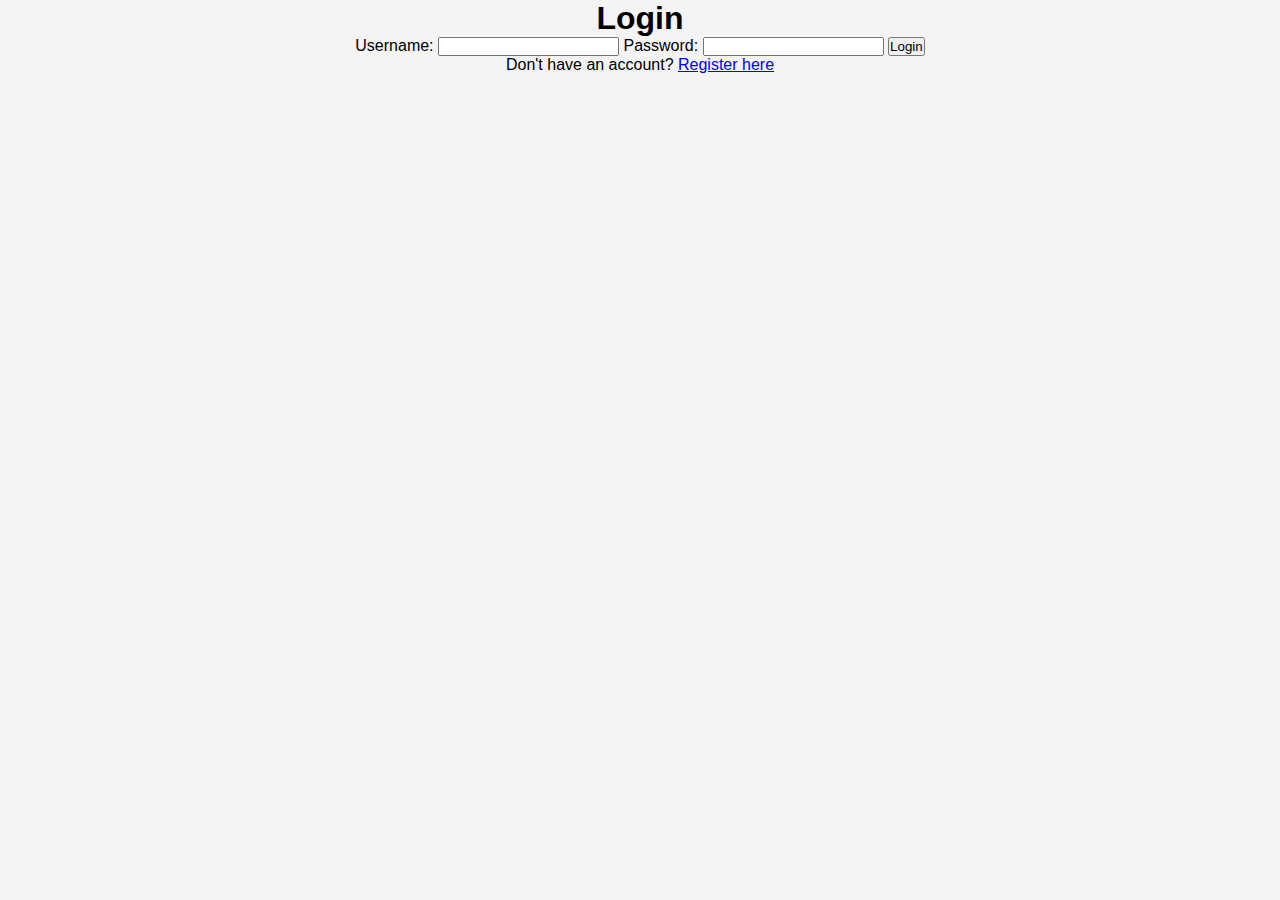
==== public/index.html @ 2b6a7617 "Add files via upload" ====
<!DOCTYPE html>
<html lang="en">
<head>
  <meta charset="UTF-8">
  <meta name="viewport" content="width=device-width, initial-scale=1.0">
  <title>Live Poll Game</title>
  <link rel="stylesheet" href="style.css">
</head>
<body>
  <h1>Welcome to the Quiz Game</h1>
  <div id="timer"></div> <!-- Timer display for game countdown -->

  <!-- Game Code -->
  <div id="game-container" style="display: none;">
    <h1>Live Poll Game</h1>
    <div id="question">Question will appear here...</div>
    <div id="timer">Time left: 5</div>
    <div id="options"></div>

    <div id="popup" class="popup hidden">
      <span id="popup-message"></span>
    </div>
  </div>

  <script src="script.js"></script>
  <script>
    // Check if the user is logged in
    const username = localStorage.getItem('username');
    if (!username) {
      alert('Please login first');
      window.location.href = 'login.html';
    } else {
      document.getElementById('game-container').style.display = 'block'; // Show game container
    }
  </script>
</body>
</html>
---- public/style.css ----
* {
  margin: 0;
  padding: 0;
  box-sizing: border-box;
}

html, body {
  height: 100%;
  width: 100%;
}

body {
  font-family: Arial, sans-serif;
  text-align: center;
  background-color: #f4f4f4;
}

#game {
  max-width: 600px;
  margin: 0 auto;
  padding: 20px;
  background-color: white;
  border-radius: 10px;
  box-shadow: 0 0 10px rgba(0, 0, 0, 0.1);
}

#question {
  font-size: 24px;
  margin-bottom: 10px;
}

#options button {
  display: block;
  width: 100%;
  margin: 5px 0;
  padding: 10px;
  font-size: 18px;
  cursor: pointer;
}

/* You can add styles for correct and wrong answers if needed */
.correct {
  background-color: green; /* Green for correct answer */
}

.wrong {
  background-color: red; /* Red for wrong answer */
}
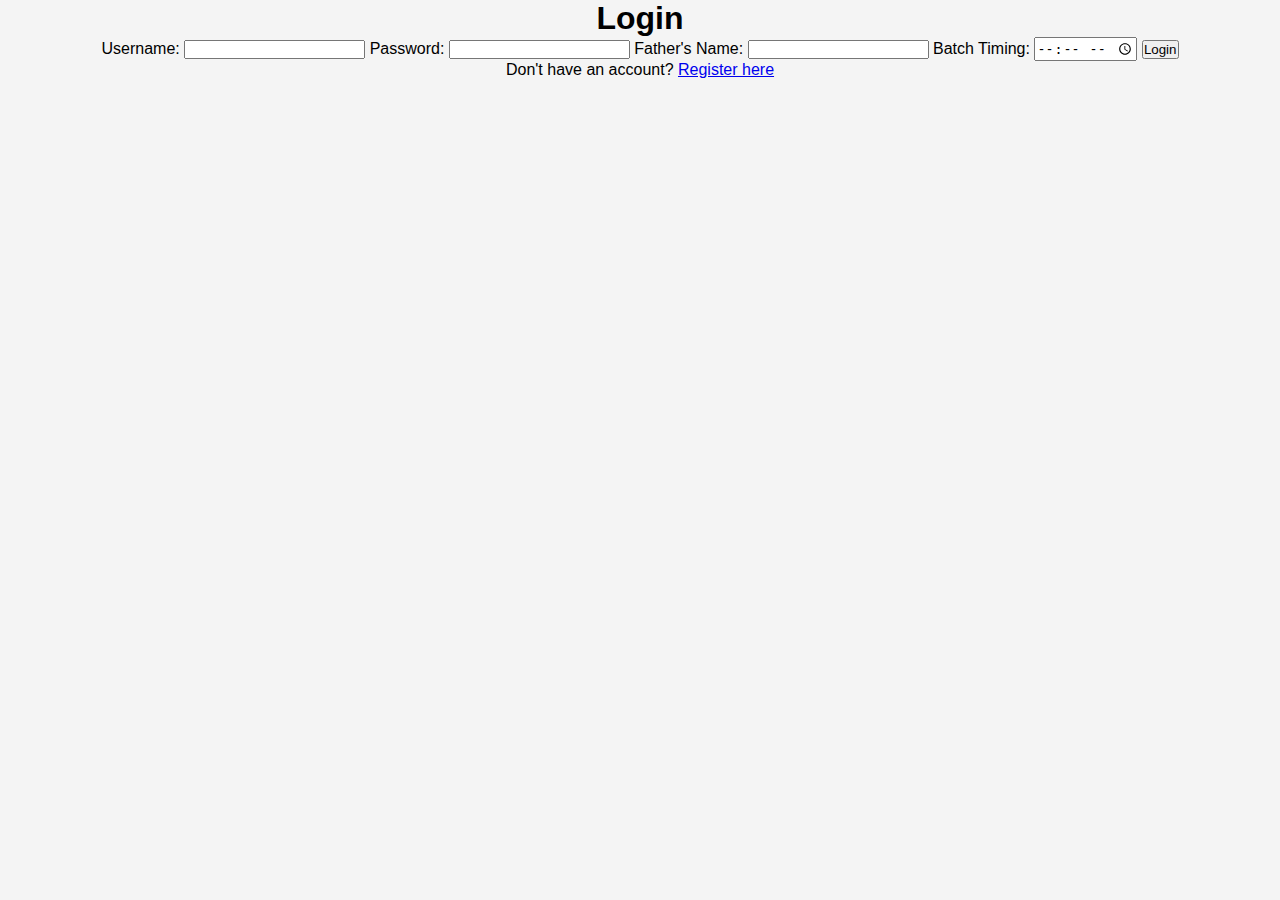
==== commit 76b09200: "Add files via upload" ====
--- a/public/index.html
+++ b/public/index.html
@@ -14,7 +14,7 @@
   <div id="game-container" style="display: none;">
     <h1>Live Poll Game</h1>
     <div id="question">Question will appear here...</div>
-    <div id="timer">Time left: 5</div>
+    <!-- <div id="timer">Time left: 5</div> -->
     <div id="options"></div>
 
     <div id="popup" class="popup hidden">
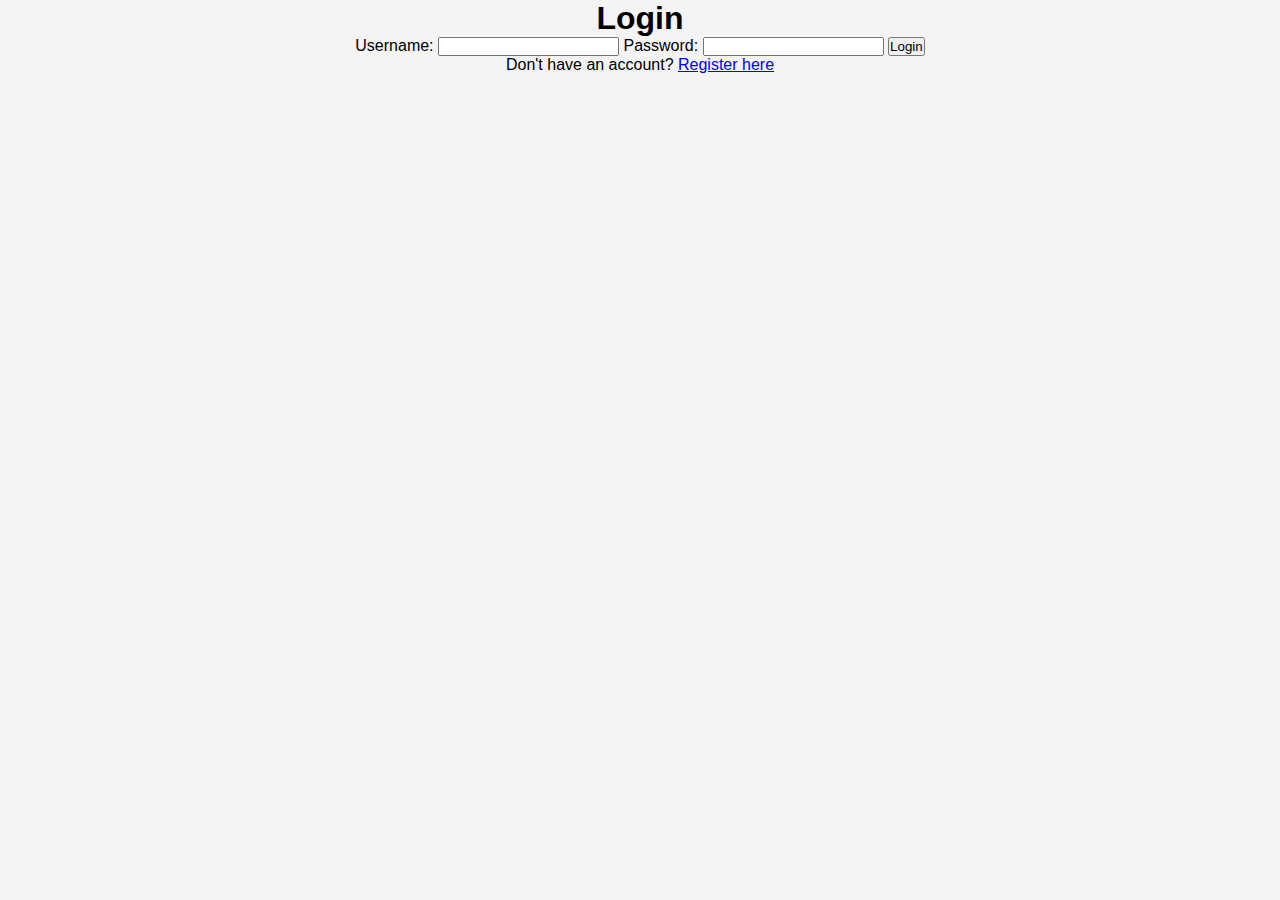
==== commit 5c2bf68b: "Add files via upload" ====
--- a/public/index.html
+++ b/public/index.html
@@ -14,7 +14,7 @@
   <div id="game-container" style="display: none;">
     <h1>Live Poll Game</h1>
     <div id="question">Question will appear here...</div>
-    <!-- <div id="timer">Time left: 5</div> -->
+    <!--<div id="timer">Time left: 5</div>-->
     <div id="options"></div>
 
     <div id="popup" class="popup hidden">
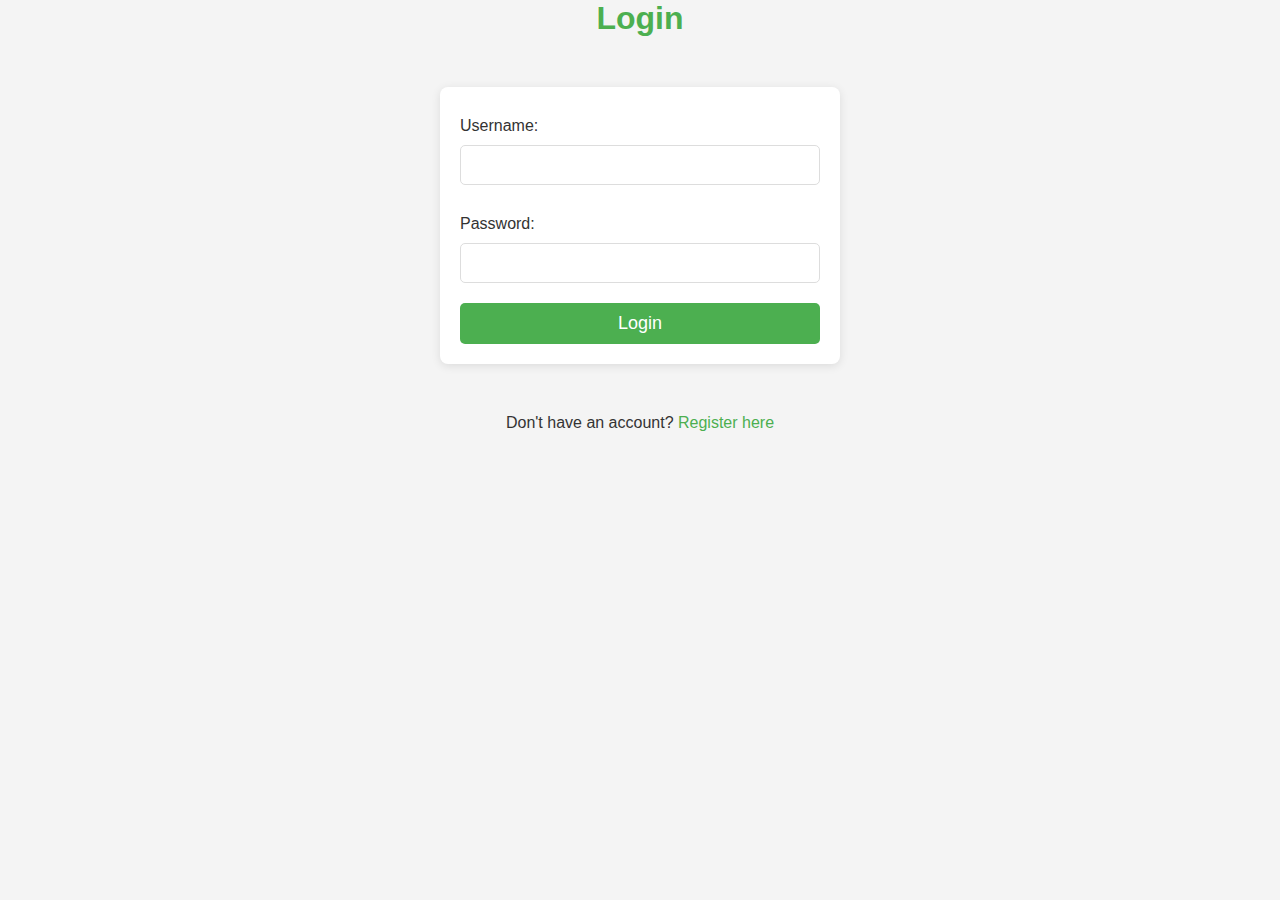
==== commit 91935a1b: "Add files via upload" ====
--- a/public/index.html
+++ b/public/index.html
@@ -14,7 +14,7 @@
   <div id="game-container" style="display: none;">
     <h1>Live Poll Game</h1>
     <div id="question">Question will appear here...</div>
-    <!--<div id="timer">Time left: 5</div>-->
+    <!-- <div id="timer">Time left: 5</div> -->
     <div id="options"></div>
 
     <div id="popup" class="popup hidden">
--- a/public/style.css
+++ b/public/style.css
@@ -10,32 +10,56 @@
 }
 
 body {
-  font-family: Arial, sans-serif;
-  text-align: center;
-  background-color: #f4f4f4;
+    font-family: 'Arial', sans-serif;
+    background-color: #f4f4f4;
+    color: #333;
+    margin: 0;
+    padding: 0;
 }
 
-#game {
-  max-width: 600px;
-  margin: 0 auto;
-  padding: 20px;
-  background-color: white;
-  border-radius: 10px;
-  box-shadow: 0 0 10px rgba(0, 0, 0, 0.1);
+#game-container {
+  max-width: 600px; /* Max width for the game container */
+  margin: 50px auto; /* Centering the container */
+  padding: 20px; /* Padding inside the container */
+  background-color: #fff; /* Background color */
+  border-radius: 8px; /* Rounded corners */
+  box-shadow: 0 2px 10px rgba(0, 0, 0, 0.2); /* Shadow for depth */
+}
+#game-container {
+  max-width: 600px; /* Max width for the game container */
+  margin: 50px auto; /* Centering the container */
+  padding: 20px; /* Padding inside the container */
+  background-color: #fff; /* Background color */
+  border-radius: 8px; /* Rounded corners */
+  box-shadow: 0 2px 10px rgba(0, 0, 0, 0.2); /* Shadow for depth */
+}
+
+#timer {
+  font-size: 24px; /* Font size for the timer */
+  text-align: center; /* Centering the timer text */
+  margin-bottom: 20px; /* Space below the timer */
+  color: #4CAF50; /* Timer color */
 }
 
 #question {
-  font-size: 24px;
-  margin-bottom: 10px;
+  font-size: 20px;
+  margin-bottom: 20px;
 }
 
 #options button {
-  display: block;
-  width: 100%;
-  margin: 5px 0;
-  padding: 10px;
-  font-size: 18px;
-  cursor: pointer;
+  width: 100%; /* Full width for option buttons */
+  padding: 15px; /* Padding inside buttons */
+  margin: 10px 0; /* Space between buttons */
+  border: none; /* Removing border */
+  border-radius: 5px; /* Rounded corners */
+  background-color: #f1f1f1; /* Background color for buttons */
+  font-size: 18px; /* Font size for buttons */
+  cursor: pointer; /* Pointer cursor on hover */
+  transition: background-color 0.3s; /* Transition effect */
+}
+
+#options button:hover {
+  background-color: #e0e0e0; /* Darker shade on hover */
 }
 
 /* You can add styles for correct and wrong answers if needed */
@@ -46,3 +70,103 @@
 .wrong {
   background-color: red; /* Red for wrong answer */
 }
+
+form {
+  max-width: 400px;
+  margin: 50px auto;
+  padding: 20px;
+  background-color: #fff;
+  border-radius: 8px;
+  box-shadow: 0 2px 10px rgba(0, 0, 0, 0.1);
+}
+
+h1 {
+  text-align: center;
+  color: #4CAF50;
+}
+
+/* Form Labels */
+label {
+  margin: 10px 0 5px;
+  display: block;
+}
+
+/* Form Inputs */
+input[type="text"],
+input[type="password"] {
+  width: 100%;
+  padding: 10px;
+  margin: 5px 0 20px;
+  border: 1px solid #ddd;
+  border-radius: 5px;
+  font-size: 16px;
+}
+
+/* Button Styles */
+button {
+  width: 100%;
+  padding: 10px;
+  background-color: #4CAF50;
+  color: white;
+  border: none;
+  border-radius: 5px;
+  font-size: 18px;
+  cursor: pointer;
+  transition: background-color 0.3s;
+}
+
+button:hover {
+  background-color: #45a049;
+}
+
+/* Link Styles */
+p {
+  text-align: center;
+}
+
+a {
+  color: #4CAF50;
+  text-decoration: none;
+}
+
+a:hover {
+  text-decoration: underline;
+}
+
+/* Responsive Styles */
+@media (max-width: 600px) {
+  form {
+      margin: 20px;
+      padding: 15px;
+  }
+
+  h1 {
+      font-size: 24px;
+  }
+
+  input[type="text"],
+  input[type="password"] {
+      font-size: 14px;
+  }
+
+  button {
+      font-size: 16px;
+  }
+}
+
+#game-container {
+  margin: 20px; /* Adjust margin for small screens */
+  padding: 15px; /* Adjust padding */
+}
+
+#timer {
+  font-size: 20px; /* Smaller font for timer */
+}
+
+#question {
+  font-size: 18px; /* Smaller font for question */
+}
+
+#options button {
+  font-size: 16px; /* Smaller font for buttons */
+}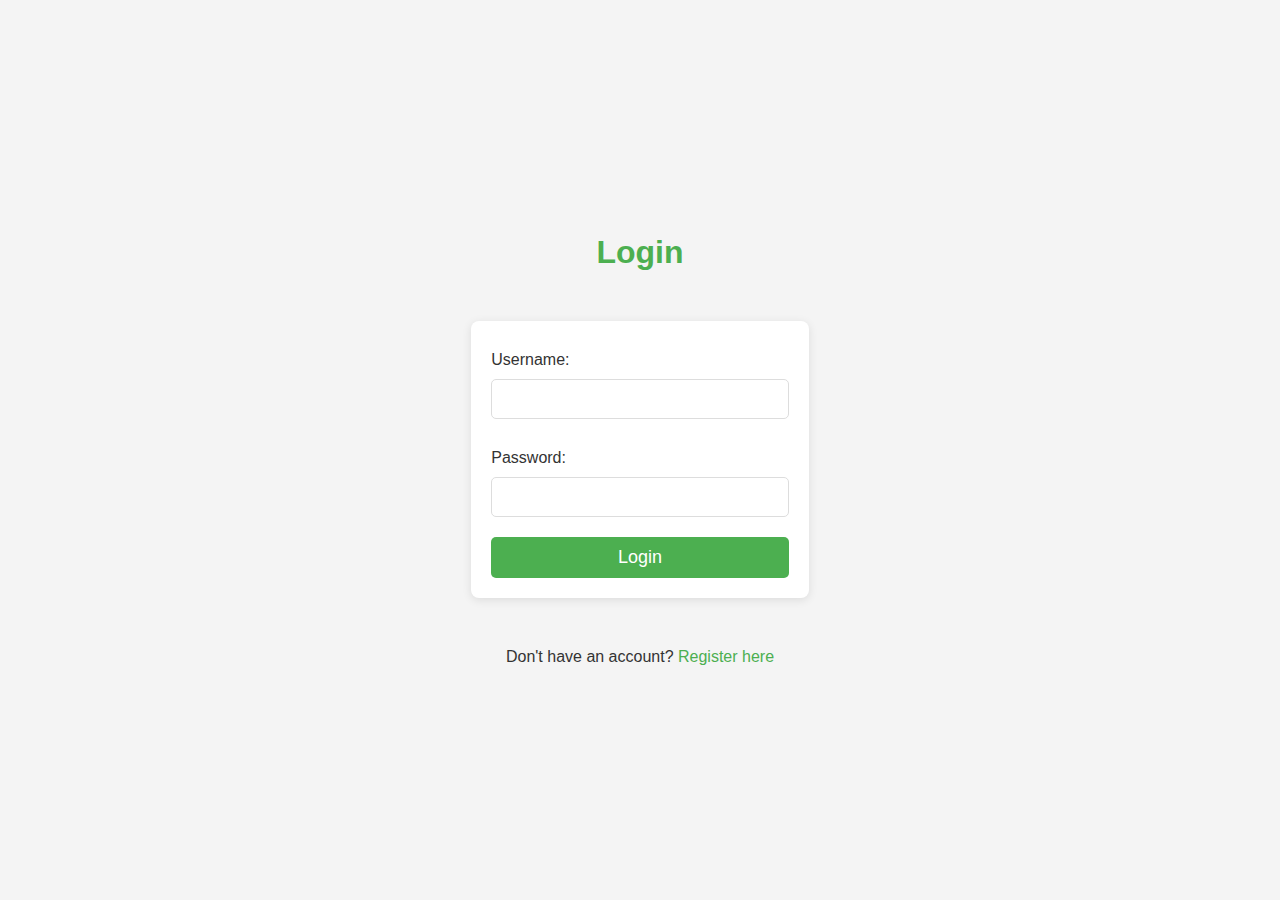
==== commit 2fd90e37: "Add files via upload" ====
--- a/public/index.html
+++ b/public/index.html
@@ -3,8 +3,9 @@
 <head>
   <meta charset="UTF-8">
   <meta name="viewport" content="width=device-width, initial-scale=1.0">
-  <title>Live Poll Game</title>
+  <title>Kodvidya Academy Of Computer Technology</title>
   <link rel="stylesheet" href="style.css">
+  <link rel="shortcut icon" href="img.jpeg" type="image/x-icon">
 </head>
 <body>
   <h1>Welcome to the Quiz Game</h1>
@@ -12,7 +13,7 @@
 
   <!-- Game Code -->
   <div id="game-container" style="display: none;">
-    <h1>Live Poll Game</h1>
+    <h1>The Question Is...</h1>
     <div id="question">Question will appear here...</div>
     <!-- <div id="timer">Time left: 5</div> -->
     <div id="options"></div>
--- a/public/style.css
+++ b/public/style.css
@@ -15,6 +15,10 @@
     color: #333;
     margin: 0;
     padding: 0;
+    display: flex;
+    flex-direction: column;
+    justify-content: center;
+    align-items: center;
 }
 
 #game-container {
@@ -25,14 +29,7 @@
   border-radius: 8px; /* Rounded corners */
   box-shadow: 0 2px 10px rgba(0, 0, 0, 0.2); /* Shadow for depth */
 }
-#game-container {
-  max-width: 600px; /* Max width for the game container */
-  margin: 50px auto; /* Centering the container */
-  padding: 20px; /* Padding inside the container */
-  background-color: #fff; /* Background color */
-  border-radius: 8px; /* Rounded corners */
-  box-shadow: 0 2px 10px rgba(0, 0, 0, 0.2); /* Shadow for depth */
-}
+
 
 #timer {
   font-size: 24px; /* Font size for the timer */
@@ -52,23 +49,23 @@
   margin: 10px 0; /* Space between buttons */
   border: none; /* Removing border */
   border-radius: 5px; /* Rounded corners */
-  background-color: #f1f1f1; /* Background color for buttons */
+  background-color: #2d9f31; /* Background color for buttons */
   font-size: 18px; /* Font size for buttons */
   cursor: pointer; /* Pointer cursor on hover */
   transition: background-color 0.3s; /* Transition effect */
 }
 
 #options button:hover {
-  background-color: #e0e0e0; /* Darker shade on hover */
+  background-color: #0d5910; /* Darker shade on hover */
 }
 
 /* You can add styles for correct and wrong answers if needed */
 .correct {
-  background-color: green; /* Green for correct answer */
+  background-color: #00ff08; /* Green for correct answer */
 }
 
 .wrong {
-  background-color: red; /* Red for wrong answer */
+  background-color: rgb(231, 70, 70); /* Red for wrong answer */
 }
 
 form {
